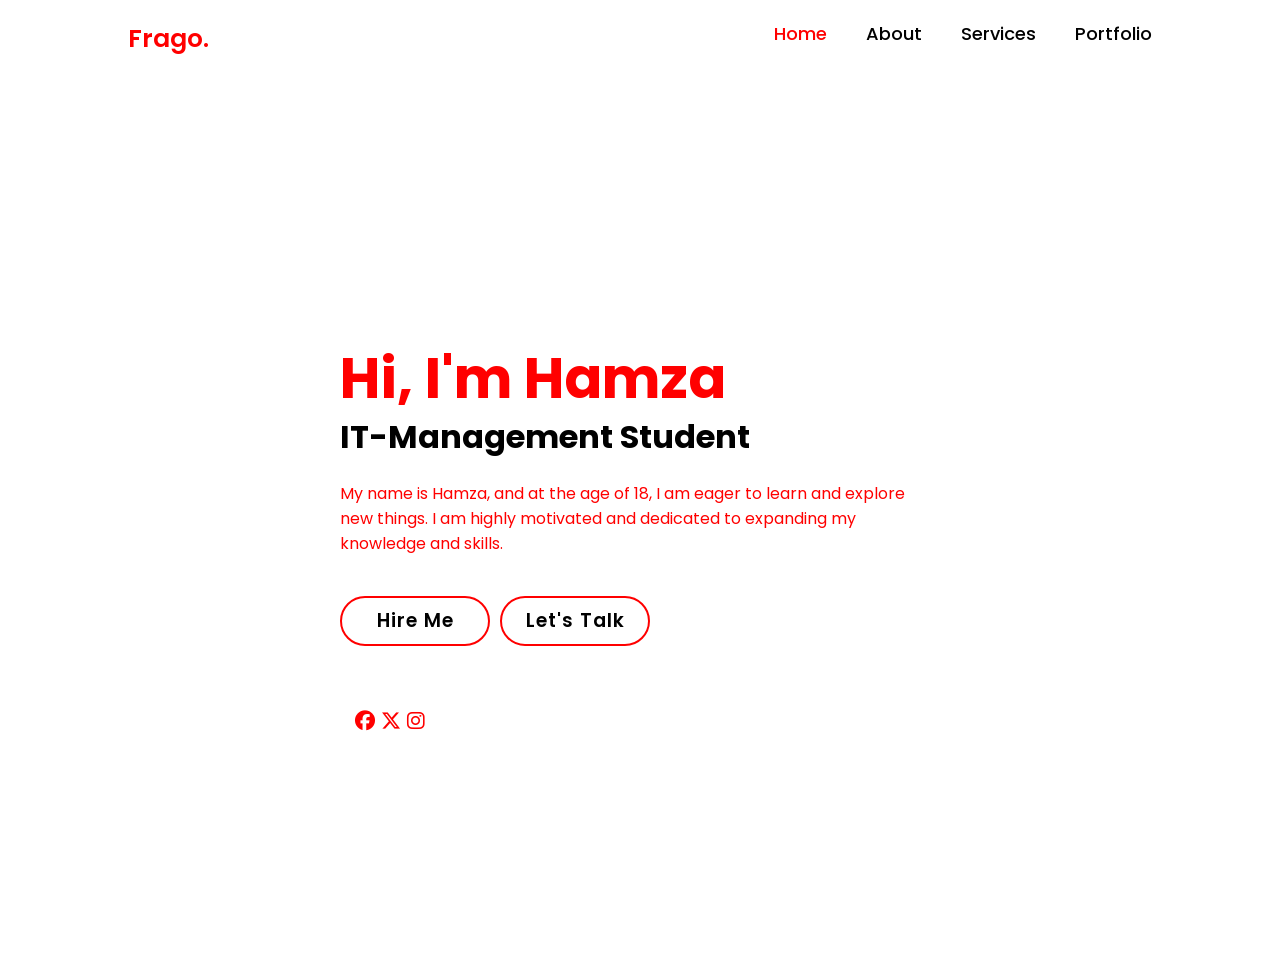
==== index.html @ 62989e7f "Portfolio" ====
<!DOCTYPE html>
<html lang="en">
<head>
    <meta charset="UTF-8">
    <meta name="viewport" content="width=device-width, initial-scale=1.0">
    <title>Document</title>
</head>
<link rel="stylesheet" href="https://cdnjs.cloudflare.com/ajax/libs/font-awesome/6.4.2/css/all.min.css" integrity="sha512-z3gLpd7yknf1YoNbCzqRKc4qyor8gaKU1qmn+CShxbuBusANI9QpRohGBreCFkKxLhei6S9CQXFEbbKuqLg0DA==" crossorigin="anonymous" referrerpolicy="no-referrer" />
<link rel="preconnect" href="https://fonts.googleapis.com">
<link rel="preconnect" href="https://fonts.gstatic.com" crossorigin>
<link href="https://fonts.googleapis.com/css2?family=Poppins:ital,wght@0,100;0,200;0,300;0,400;0,500;0,600;0,700;0,800;0,900;1,100;1,200;1,300;1,400;1,500;1,600;1,700;1,800;1,900&display=swap" rel="stylesheet">
<link rel="stylesheet" href="style.css">
<body>

    <header class="header">
        <a href="#" class="logo">Frago.</a>

        <nav class="navbar">
            <a href="#" class="active">Home</a>
            <a href="#">About</a>
            <a href="#">Services</a>
            <a href="#">Portfolio</a>
        </nav>
    </header>

    <section class="home">
        <div class="home-content">
            <h1>Hi, I'm Hamza</h1>
            <h3>IT-Management Student</h3>
            <p>My name is Hamza, and at the age of 18, I am eager to learn and explore new things. I am highly motivated and dedicated to expanding my knowledge and skills.</p>
            <div class="btn-box">
                <a href="#">Hire Me</a>
                <a href="#">Let's Talk</a>
            </div>
        </div>
        <div class="icons">
            <i class="fa-brands fa-facebook"></i>
            <i class="fa-brands fa-x-twitter"></i>
            <i class="fa-brands fa-instagram"></i>
        </div>
    </section>
    
</body>
</html>
---- style.css ----
*{
    margin: 0;
    padding: 0;
    font-family: Arial, Helvetica, sans-serif;
    box-sizing: border-box;
    font-family: 'Poppins', sans-serif;
}

body{
    background-color: rgb(10, 5, 24);
}

header{
    background-color: white;
    width: 100%;
    padding: 20px 10%;
    display: flex;
    justify-content: space-between;
    z-index: 100;
}

.logo{
    font-size: 25px;
    text-decoration: none;
    font-weight: 600;
    color: red;
}

.navbar a{
    font-size: 18px;
    font-weight: 500;
    text-decoration: none;
    color: black;
    margin-left: 35px;
    transition-duration: 0.3s;
}

.navbar a:hover,
.navbar a.active{
    color: red;
}


.home{
    height: 100vh;
    display: flex;
    flex-direction: column;
    align-items: center;
    padding: 0 10%;
    background-color: white;
    justify-content: center;

}

.home-content{
    max-width: 600px;
    display: flex;
    flex-direction: column;
}

.home-content h1{
    font-size: 56px;
    font-weight: 700;
    line-height: 1.2;
    color: red;
}

.home-content h3{
    font-size: 32px;
    font-weight: 700;
    color: black;
}

.home-content p{
    font-size: 16px;
    margin: 20px 0 40px;
    color: red;
}


.home-content .btn-box{
    width: 345px;
    height: 50px;
    display: flex;
    gap: 10px;

}

.btn-box a{
    display: inline-flex;
    align-items: center;
    justify-content: center;
    width: 150px;
    height: 100%;
    border: 2px red solid;
    border-radius: 50px;
    font-size: 19px;
    font-weight: 600;
    text-decoration: none;
    text-align: center;
    letter-spacing: 1px;
    transition-duration: 0.3s;
    color: black;

}

.btn-box{
  margin-bottom: 5vh;
}




.icons{
    width: 8%;
    display: flex;
    justify-content: space-evenly;
    font-size: 20px;
    color: red;
    position: relative;
    top: 20px;
    right: 250px;
    
}
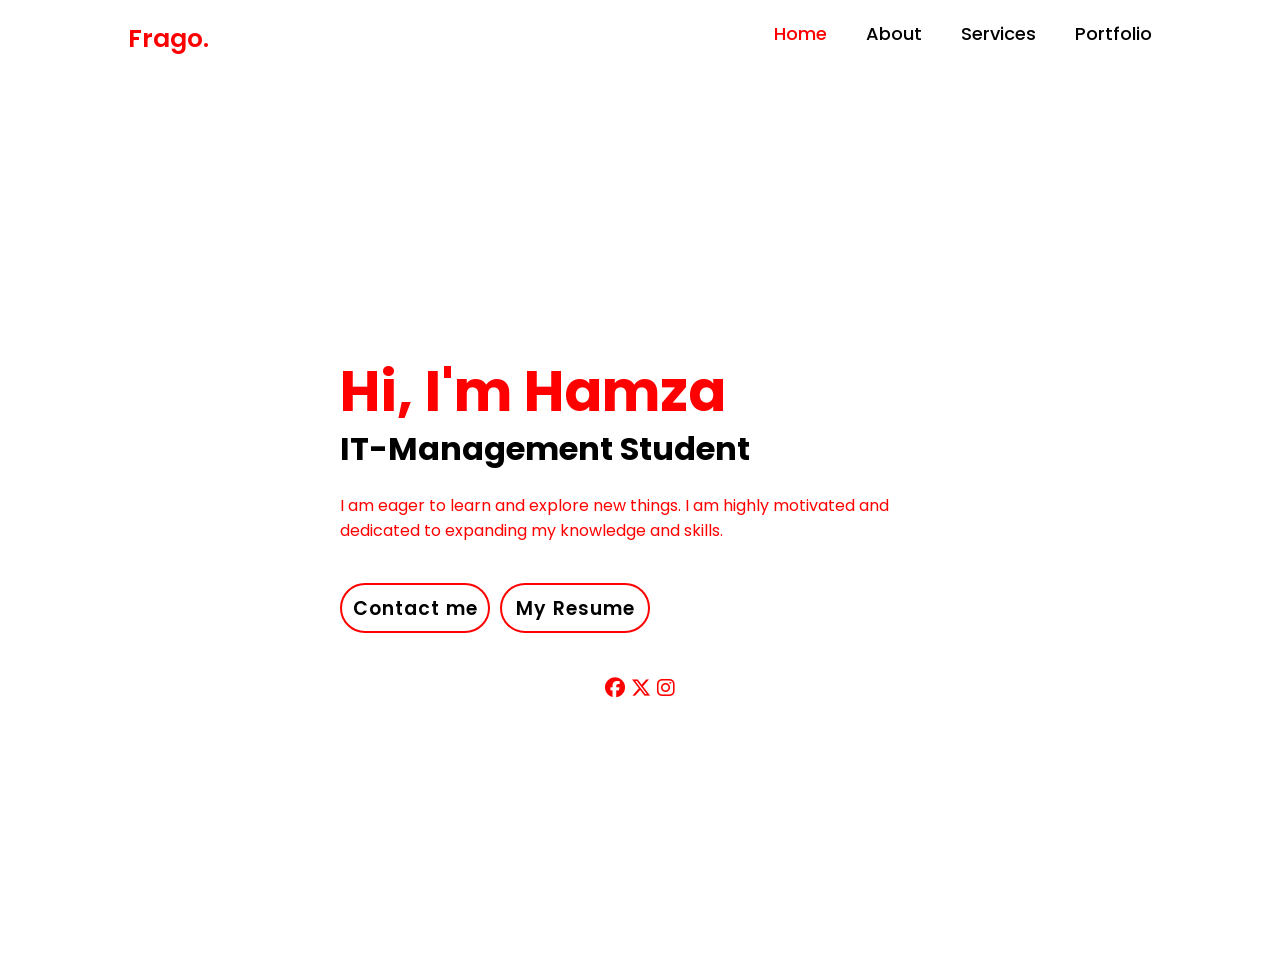
==== commit 4447b795: "Update index.html" ====
--- a/index.html
+++ b/index.html
@@ -27,10 +27,10 @@
         <div class="home-content">
             <h1>Hi, I'm Hamza</h1>
             <h3>IT-Management Student</h3>
-            <p>My name is Hamza, and at the age of 18, I am eager to learn and explore new things. I am highly motivated and dedicated to expanding my knowledge and skills.</p>
+            <p>I am eager to learn and explore new things. I am highly motivated and dedicated to expanding my knowledge and skills.</p>
             <div class="btn-box">
-                <a href="#">Hire Me</a>
-                <a href="#">Let's Talk</a>
+                <a href="#">Contact me</a>
+                <a href="#">My Resume</a>
             </div>
         </div>
         <div class="icons">
@@ -41,4 +41,4 @@
     </section>
     
 </body>
-</html>+</html>
--- a/style.css
+++ b/style.css
@@ -117,9 +117,8 @@
     justify-content: space-evenly;
     font-size: 20px;
     color: red;
-    position: relative;
-    top: 20px;
-    right: 250px;
+   
+   
     
 }
 
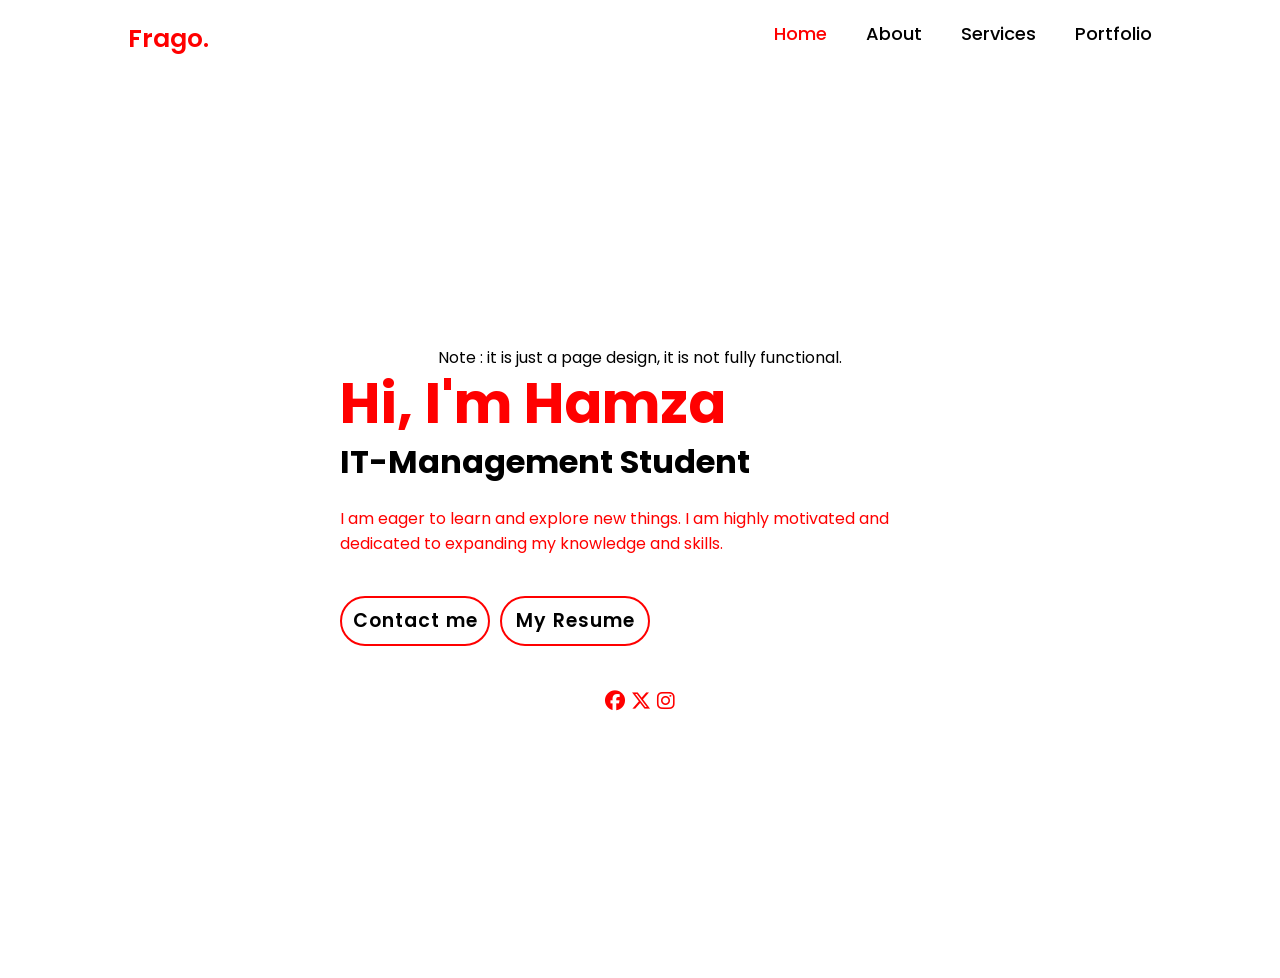
==== commit 052d118d: "Update index.html" ====
--- a/index.html
+++ b/index.html
@@ -24,6 +24,7 @@
     </header>
 
     <section class="home">
+        <p>Note : it is just a page design, it is not fully functional.</p>
         <div class="home-content">
             <h1>Hi, I'm Hamza</h1>
             <h3>IT-Management Student</h3>
